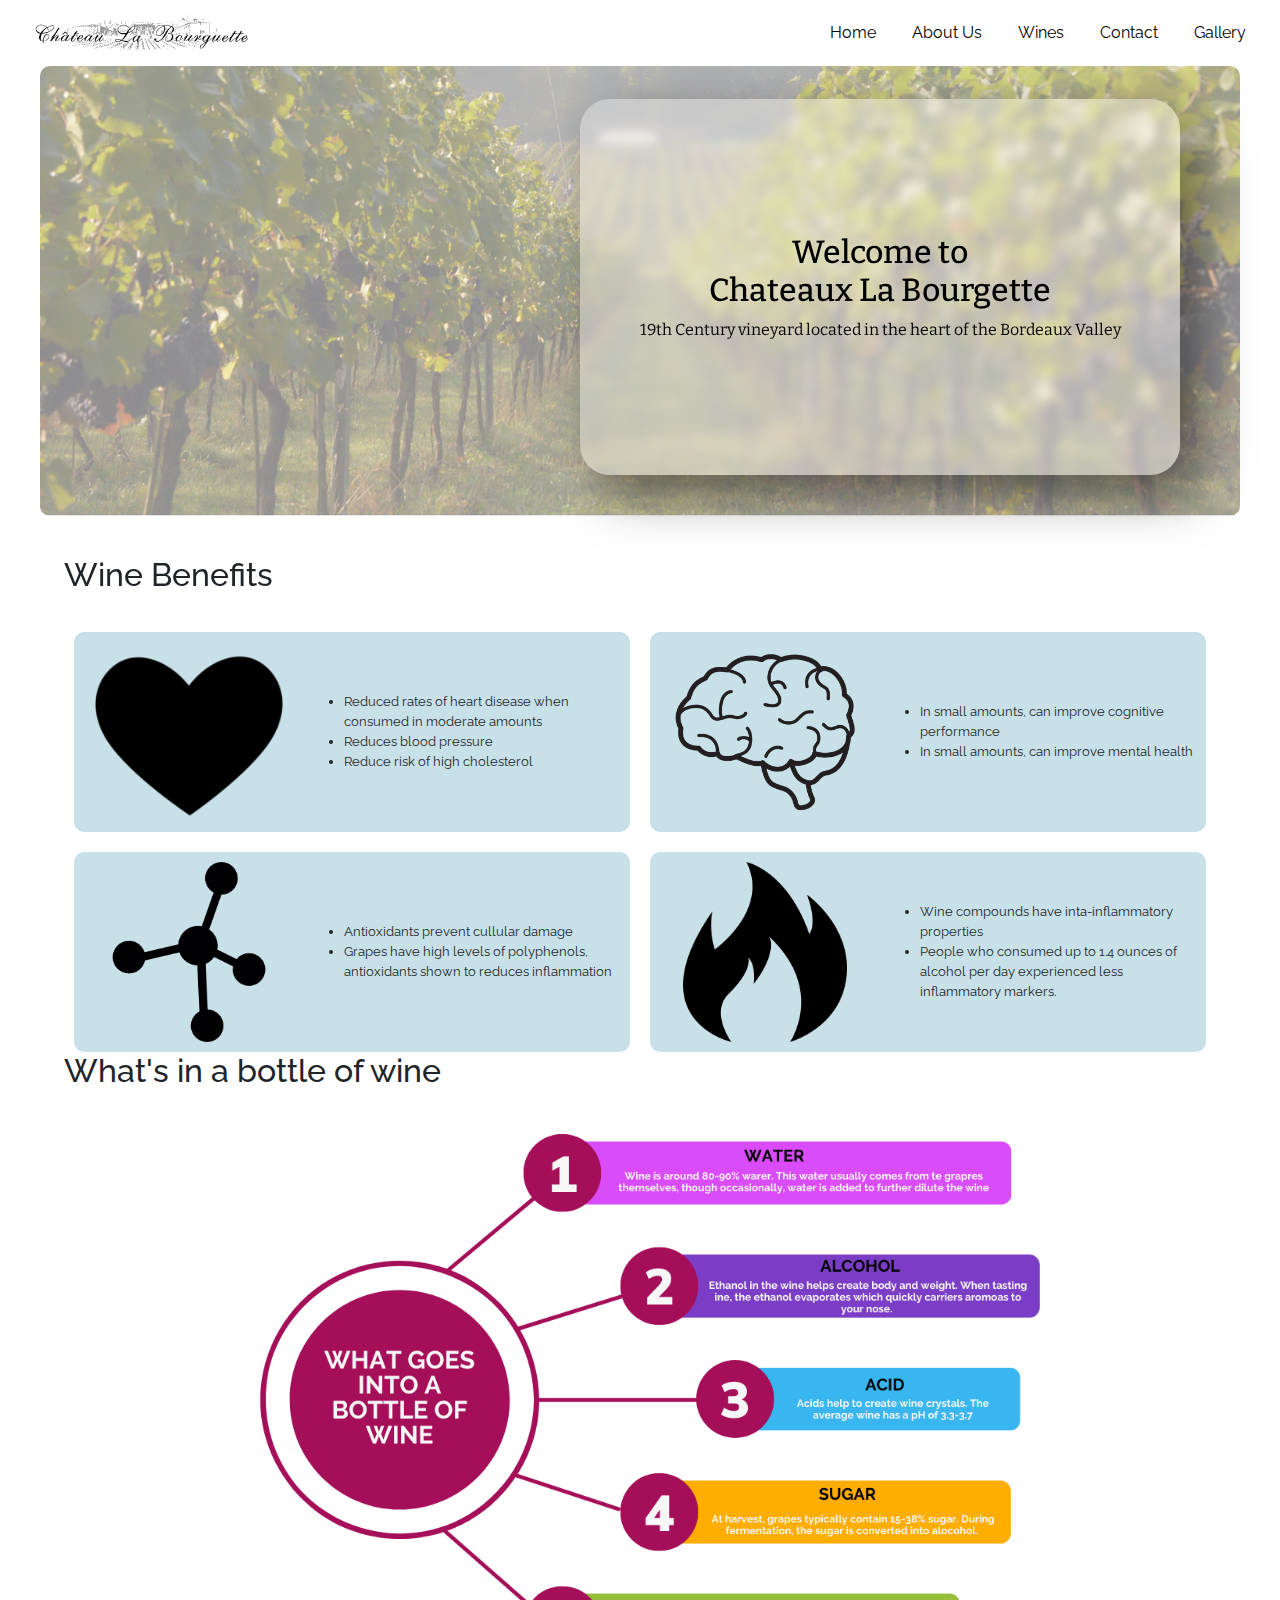
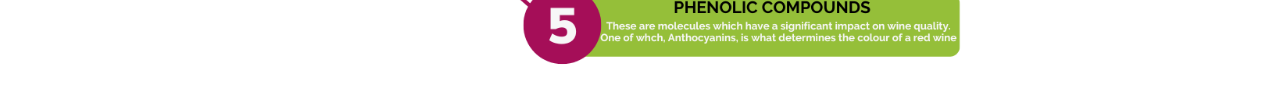
==== index.html @ a7860859 "website with mobile" ====
<!DOCTYPE html>
<html lang="en" dir="ltr">
  <head>
    <meta charset="utf-8">
    <meta name="viewport" content="width=device-width, initial-scale=1">
 <link rel="stylesheet" href="https://cdn.jsdelivr.net/npm/bootstrap@4.0.0/dist/css/bootstrap.min.css" integrity="sha384-Gn5384xqQ1aoWXA+058RXPxPg6fy4IWvTNh0E263XmFcJlSAwiGgFAW/dAiS6JXm" crossorigin="anonymous">
    <title>Chateaux La Bourgette</title>
    <link rel="stylesheet" href="website.css">
    <link rel="preconnect" href="https://fonts.googleapis.com">
<link rel="preconnect" href="https://fonts.gstatic.com" crossorigin>
<link href="https://fonts.googleapis.com/css2?family=Playfair+Display&display=swap" rel="stylesheet">
<link href="https://fonts.googleapis.com/css2?family=Raleway&display=swap" rel="stylesheet">
<script type="module", src="./index.js">

</script>
<script src="https://polyfill.io/v3/polyfill.min.js?features=default"></script>
<link href="https://fonts.googleapis.com/css2?family=Bitter:wght@400;700&display=swap" rel="stylesheet">
  </head>
  <body>
    <script src="https://code.jquery.com/jquery-3.2.1.slim.min.js" integrity="sha384-KJ3o2DKtIkvYIK3UENzmM7KCkRr/rE9/Qpg6aAZGJwFDMVNA/GpGFF93hXpG5KkN" crossorigin="anonymous"></script>
    <script src="https://cdn.jsdelivr.net/npm/popper.js@1.12.9/dist/umd/popper.min.js" integrity="sha384-ApNbgh9B+Y1QKtv3Rn7W3mgPxhU9K/ScQsAP7hUibX39j7fakFPskvXusvfa0b4Q" crossorigin="anonymous"></script>
    <script src="https://cdn.jsdelivr.net/npm/bootstrap@4.0.0/dist/js/bootstrap.min.js" integrity="sha384-JZR6Spejh4U02d8jOt6vLEHfe/JQGiRRSQQxSfFWpi1MquVdAyjUar5+76PVCmYl" crossorigin="anonymous"></script>

<!--
  <div class='logo'>
      <img src="Logo.gif" width="40%" height="40%" alt="" class="center">
  </div>

  <hr class='line'>-->




  <nav class="navbar navbar-expand-md navbar-custom sticky-top">
  <a class="navbar-brand" alt="">
    <img src="Logo.gif" alt="" height="40px;">
  </a>
  <button class="navbar-toggler custom-toggler" type="button" data-toggle="collapse" data-target="#navbarNav" aria-controls="navbarNav" aria-expanded="false" aria-label="Toggle navigation">
    <span class="navbar-toggler-icon"></span>
  </button>
  <div class="collapse navbar-collapse" id="navbarNav">
    <ul class="navbar-nav ml-auto">
      <li class="nav-item-first active">
        <a class="nav-link" href="index.html">Home <span class="sr-only">(current)</span></a>
      </li>
      <li class="nav-item">
        <a class="nav-link" href="about_us.html">About Us</a>
      </li>
      <li class="nav-item">
        <a class="nav-link" href="wine.html">Wines</a>
      </li>
      <li class="nav-item">
        <a class="nav-link" href="maps_test.html">Contact</a>
      </li>
      <li class="nav-item">
        <a class="nav-link" href="Gallery/gallery.html">Gallery</a>
      </li>
    </ul>
  </div>
</nav>


<div class="container-updated">
  <img class='center-pic' src="vineyard-long.webp" alt="Unavailable">
  <div class="block">
    <div class="text-block">
    <h2 style="font-family: Bitter; weight: 700">Welcome to <br>Chateaux La Bourgette</h2>
    <p style="font-family: Bitter; weight: 400">19th Century vineyard located in the heart of the Bordeaux Valley</p>
    </div>
  </div>
</div>

<!--
<div class="wrapper">
  <div class="inner_1">
    <h1 class="center-h1" style="padding-left:auto ;font-family:Raleway">Openning Hours</h1>
    <div class="line_break">

    </div>
    <p class='center-para'>Mon-Fri: 9am-6pm</p>
    <p class='center-para'>Sat: 9am-1pm</p>
    <p class='center-para'>Sun: Closed</p>
  </div>
  <div class="inner_update">
    <img class='side-pic' src="wine_pour.webp" alt="">
  </div>
-->
</div>
<div class="head_box">
  <h2>Wine Benefits</h2>
</div>
<div class="quad_wrap">
  <div class="quad_row">
    <div class="quad_in">
      <div class="inner_icon">
        <img class='icon-img' src="heart_icon.webp" alt="">
      </div>
      <div class="inner_text">
        <ul>
          <li>Reduced rates of heart disease when consumed in moderate amounts</li>
          <li>Reduces blood pressure</li>
          <li>Reduce risk of high cholesterol</li>
        </ul>
      </div>
    </div>
    <div class="quad_in">
      <div class="inner_icon">
        <img class='icon-img' src="brain_icon.png" alt="">
      </div>
      <div class="inner_text">
        <ul>
          <li>In small amounts, can improve cognitive performance</li>
          <li>In small amounts, can improve mental health</li>
        </ul>
      </div>
    </div>
  </div>
  <div class="quad_row">
    <div class="quad_in">
      <div class="inner_icon">
        <img class='icon-img' src="molecule_icon.png" alt="">
      </div>
      <div class="inner_text">
        <ul>
          <li>Antioxidants prevent cullular damage</li>
          <li>Grapes have high levels of polyphenols, antioxidants shown to reduces inflammation</li>
        </ul>
      </div>

    </div>
    <div class="quad_in">
      <div class="inner_icon">
        <img class='icon-img' src="fire_icon.png" alt="">
      </div>
      <div class="inner_text">
        <ul>
          <li>Wine compounds have inta-inflammatory properties</li>
          <li>People who consumed up to 1.4 ounces of alcohol per day experienced less inflammatory markers. </li>
        </ul>
      </div>

    </div>
  </div>


</div>

<div class="head_box">
  <h2>What's in a bottle of wine</h2>
</div>
<div class="chart_container">
  <img class='img_chart' src="wine_com.png" alt="">
</div>

<div class="mobile_info hide">
  <div class="container">
    <div class="m-head">
      <h2>Water</h2>
    </div>
    <div class="m-text">
      <p>Wine is around 80-90% warer. This water usually comes from the grapres themselves, though occasionally, water is added to further dilute the wine</p>
    </div>
  </div>
  <div class="container">
    <div class="m-head">
      <h2>Alcohol</h2>
    </div>
    <div class="m-text">
      <p>Ethanol in the wine helps create body and weight. When tasting ine, the ethanol evaporates which quickly carriers aromoas to your nose. </p>
    </div>
  </div>
  <div class="container">
    <div class="m-head">
      <h2>Acid</h2>
    </div>
    <div class="m-text">
      <p>Acids help to create wine crystals. The average wine has a pH of 3.3-3.7</p>
    </div>

  </div>
  <div class="container">
    <div class="m-head">
      <h2>Sugar</h2>
    </div>
    <div class="m-text">
      <p>At harvest, grapes typically contain 15-38% sugar. During fermentation, the sugar is converted into alocohol. </p>
    </div>
  </div>
  <div class="container">
    <div class="m-head">
      <h2>Phenolic Compounds</h2>
    </div>
    <div class="m-text">
      <p>These are molecules which have a significant impact on wine quality. One of whch, Anthocyanins, is what determines the colour of a red wine</p>
    </div>
  </div>
</div>


</body>
<!--
<footer>
  <a href="maps_test.html">Contact Us</a>
  <p>Created by Joseph Lai</p>
</footer>-->



<!--
<div class="container center-container">
  <h1 class="center-h1" style="padding-left">Openning Hours</h1>
  <p class='center-para'>Mon-Fri: 9am-6pm</p>
  <p class='center-para'>Sat: 9am-1pm</p>
  <p class='center-para'>Sun: Closed</p>
</div>-->
---- website.css ----
.navbar-nav{
  /*padding-left:60px;*/
  /*padding-right: 60px;*/
  margin-right: 0;
}


.navbar-custom{
  background-color: White;
}

.nav-link{
  color:#000000;
}

.nav-item{
  padding-left: 10px;
  padding-right: 10px;
  font-size: 12pt;
  padding-top: -4px;
  padding-bottom: -4px;
  color: black;
}

.nav-item-first{
  padding-left: -10px;
  padding-right: 10px;
  font-size: 12pt;
  padding-top: -4px;
  padding-bottom: -4px;
  color: black;
}



.center{
  display: block;
  margin-left: auto;
  margin-right: auto;
}

.block{
  position: absolute;
  top: 47%;
  left: 70%;
  height:80%;
  width: 50%;
  background-color:rgba(255, 255, 255, .3);
  text-align: center;
  transform: translate(-50%, -50%);
  max-height: 100%;
  -webkit-backdrop-filter: blur(5px);
  backdrop-filter: blur(5px);
  box-shadow: 20px 20px 50px rgba(0, 0, 0, 0.5);
  border-radius: 30px;
}

.text-block{
  position: relative;
  top:50%;
  left:50%;
  color: black;
  text-align:center;
  transform: translate(-50%, -50%);
  max-height: 100%;
  width: 100%;
}


.line{
  background-color: #000000;
  height:.3px;
  width: 90vw;
  padding-top: 0;
  padding-bottom: 0
}

.bkg-image{
  display: block;
  margin-left: auto;
  margin-right: auto;
  opacity: 0.2;
}

.center-container{
  display: block;
  padding-left: auto;
  padding-right: auto;
  background-color: #ADD8E6;
  width:100vw;
  height:20vw;
  margin-top: 50px;
}

.double_column{
  display: inline;
  width: 50%;
  background-color: #ADD8E6;
}

.row{
  display: flex;
}

.grid-container {
  display: grid;
  grid-auto-flow: column;
}

.h1{
  font-family: 'Raleway';
  text-align: center;
}

.p{
  font-family: 'Raleway';
  margin: 30px;
}

.center-para{
  text-align: center;
  padding-top: 0;
}

.center-h1{
  text-align: center;
  padding-top: 40px;
}
.nav-link{
  font-family: 'Raleway', serif;
}

.float-container {
  display: block;
    height:30vw;
    /*padding: 20px;*/
}

.float-child {
    width: 50%;
    /*padding: 20px;*/
    height:30vw;
}

.container{
  display: flex;
  position: relative;
  width:100%;
  padding: 30px;
}

.wrapper{
  display: flex;
  flex-direction: row;
  position: relative;
  padding-top: 0;
  margin-top: 10px;
  width:90%;
  height: 330px;
  margin-left: auto;
  margin-right: auto;
}

.inner_1{
  position: relative;
  float:left;
  width: 50%;
  height: 330px;
  background-color: rgba(177,212, 222, .7);
}

.inner_update{
  position: relative;
  float: right;
  width: 50%;
    background-color: rgba(223, 223, 235, .7);
}

.inner_2{
  position: relative;
  float:left;
  width: 50%;
  height: 330px;
  background-color: white;
}

.carousel-inner>.active {
  height: 30vw;
}

.center-pic{
  opacity: 50%;
  max-width: 100%;
  position: relative;
  top: 0;
  right: 0;
  border-radius: 10px;
}

.side-pic{
  width: 60%;
  max-height: 100%;
  position: relative;
  top: 50%;
  left: 50%;
  transform: translate(-50%, -50%);
}

.line_break{
  display: block;
  height: 30px;
  width: 100%;
}

.form{
  max-width: 100%;
  max-height: 100%;
  overflow: hidden;
}

.form_item{
  width:100%;
  padding: 12px 20px;
  bottom-border: 2px solid black;
}

/* Set the size of the div element that contains the map */
#map {
  height: 400px;
  /* The height is 400 pixels */
  width: 100%;
  /* The width is the width of the web page */
}

.inner_1_contact{
  float:left;
  width: 50%;
  height:40.5vw;
}

.inner_2{
  float:right;
  width: 50%;
  height:40.5vw;
}

.form-label{
  font-family: Raleway;
  width: 100%;
}

.form-item{
  border: none;
  border-bottom: 2px solid black;
  margin-bottom: 20px;
  width: 100%;
}

.container-updated{
  width:100%;
  display: flex;
  position: relative;
  padding-bottom: 20px;
  margin: auto;
}

footer{
  font-family: Raleway;
  text-align: center;
  font-size: 8px;
}

.custom-toggler .navbar-toggler{
  background-color: black;
}
.custom-toggler .navbar-toggler-icon {
            background-image: url(
"data:image/svg+xml;charset=utf8,%3Csvg viewBox='0 0 32 32' xmlns='http://www.w3.org/2000/svg'%3E%3Cpath stroke='rgba(0, 0, 0, 0.8)' stroke-width='2' stroke-linecap='round' stroke-miterlimit='10' d='M4 8h24M4 16h24M4 24h24'/%3E%3C/svg%3E");
        }

@media (max-width: 800px){
  .text-block{
    width: 100%;
  }

  .inner_text ul li{
    font-size: 8pt;
  }

  .wrapper{
    flex-direction: column;
  }

  .inner_1{
    width: 100%;
  }

  .inner_update{
    width: 100%;
  }

  .side-pic{
    max-width: 50%;
    max-height: 80%;
  }
}

@media(min-width: 1200px){
  .container-updated{
    width: 1200px;
  }

  .wrapper{
    width: 1200px;
  }

  .logo{
    max-width: 1000px;
    margin-left: auto;
    margin-right: auto;
  }
}

.quad_wrap{
  display: flex;
  flex-direction: column;
  position: relative;
  width: 90%;
  height: 400px;
  margin-top: 30px;
  margin-left: auto;
  margin-right: auto;
}

.quad_row{
  display: flex;
  position: relative;
  flex-direction: row;
  width: 100%;
  height: 50%;
  margin-bottom: 20px;
}


.quad_in{
  display: flex;
  float: left;
  width: 50%;
  height: 100%;
  flex-direction: row;
  padding: 10px;
  background-color: rgba(177,212, 222, .7);
  border-radius: 10px;
  margin-left: 10px;
  margin-right: 10px;
}

.head_box{
  display: flex;
  position: relative;
  width: 90%;
  text-align: left;
  margin-left: auto;
  margin-right: auto;
  margin-top: 20px;
}

h2{
  font-family: Raleway;
  text-size-adjust: auto;
}

.inner_icon{
  display: flex;
  position: relative;
  float: left;
  height: 100%;
  width: 40%;
  text-align: center;
}

.inner_text{
  display: flex;
  position: relative;
  float: left;
  height: 100%;
  width: 60%;
margin: auto;
text-size-adjust: auto;
border-radius: 10px;
margin-left: 10px;
margin-top: auto;
margin-bottom: auto;
}

.icon-img{
  width: 100%;
  margin-left: auto;
  margin-right: auto;
  object-fit: contain;
}

.inner_text li{
  font-family: Raleway;
  text-size-adjust: auto;
  font-size-adjust: auto;
  font-size: 10pt;
}

.inner_text ul{
  margin: auto;
}

.chart_container{
  height: 600px;
  width: 90%;
  object-fit: contain;
  display: flex;
  position: relative;
  margin-left: auto;
  margin-right: auto;
}

.img_chart{
  width: 100%;
  margin-left: auto;
  margin-right: auto;
  display: relative;
  object-fit: contain;
}

.mobile_info{
  display: flex;
  flex-direction: column;
  height: 640px;
  width: 90%;
  margin-left: auto;
  margin-right: auto;
}

.container{
  width: 100%;
  height: 20%;
  margin-left: auto;
  margin-right: auto;
  margin-bottom:10px;
}

.container:nth-child(even){
  background: rgba(177,212, 222, .7);
  border-radius: 10px;
}

.container:nth-child(odd){
  background: rgba(0, 0, 0, 0.3);
  border-radius: 10px;
}

.m-head{
  height: 100%;
  text-align: center;
  width: 30%;
}

.m-text{
  height: 100%;
  text-align: center;
  width: 70%;
  font-size-adjust: auto;
}

.hide{
  display: none;
}

.m-text p{
  font-size: 10pt;
}

.m-head h2{
  font-size: 14pt;
  font-family: Bitter;
  font-weight: 700;
}

@media (max-width: 600px){
  .chart_container{
    width: 100vw;
    display: none;
  }

  .hide{
    display: block;
  }
}

@media (max-width: 600px){
  .quad_row{
    flex-direction: column;
    width: 100%;
    height: 50%;
    margin-bottom: 0;
  }


  .quad_in{
    width: 100%;
    flex-direction: column;
    position: relative;
    height: 45%;
    margin-bottom: 5%;
    margin-left: auto;
    margin-right: auto;
  }

  .quad_wrap{
    flex-direction: column;
    width: 90%;
    height: 1200px;
  }

  .inner_icon{
    width: 100%;
    height: 50%;
  }

  .inner_text{
    width: 100%;
    height: 50%;
    margin-left: auto;
    margin-right: auto;
  }

  .inner_text ul li{
    font-size: 10
    pt;
  }

}

@media (max-width: 500px){
  .text-block h2{
    font-size: 14pt;
  }

  .text-block p{
    font-size: 10pt;
  }

  .m-head{
    text-align: left;
  }

  .container{
    padding: 10px;
  }

}

@media (max-width: 250px){
  .text-block h2{
    font-size: 14pt;
  }

  .text-block p{
    font-size: 10pt;
  }
  .container-updated{
    height: 300px;
    object-fit: cover;
  }

  .inner_text li{
    font-size: 7pt;
  }

  .m-head{
    float: left;
    left: 0;
    text-align: left;
    display: none;
  }
  .m-head h2{
    font-size: 10pt;

  }
  .m-text{
    width: 100%;
  }
  .m-text p{
    font-size: 6pt;
  }
}



footer a {
  font-family: Raleway;
  font-size: 10pt;
  color: black;
}

footer p {
  font-family: Raleway;
  font-size: 10pt;
  color: black;
}

@media (max-width: 400px){
  .text-block h2{
    font-size: 12pt;
  }

  .block{
    top: 43%;
    width: 100%;
    left: 50%;
  }

  .text-block p{
    font-size: 8pt;
  }

  .m-text p{
    font-size: 8pt;
    padding-left: 10px;
    text-align: left;
  }

  .m-head{
    text-align: left;
  }

  .m-head h2{
    font-size: 12pt;
    font-family: Bitter;
    font-weight: 700;

  }

  .container{
    padding: 10px;
  }
}
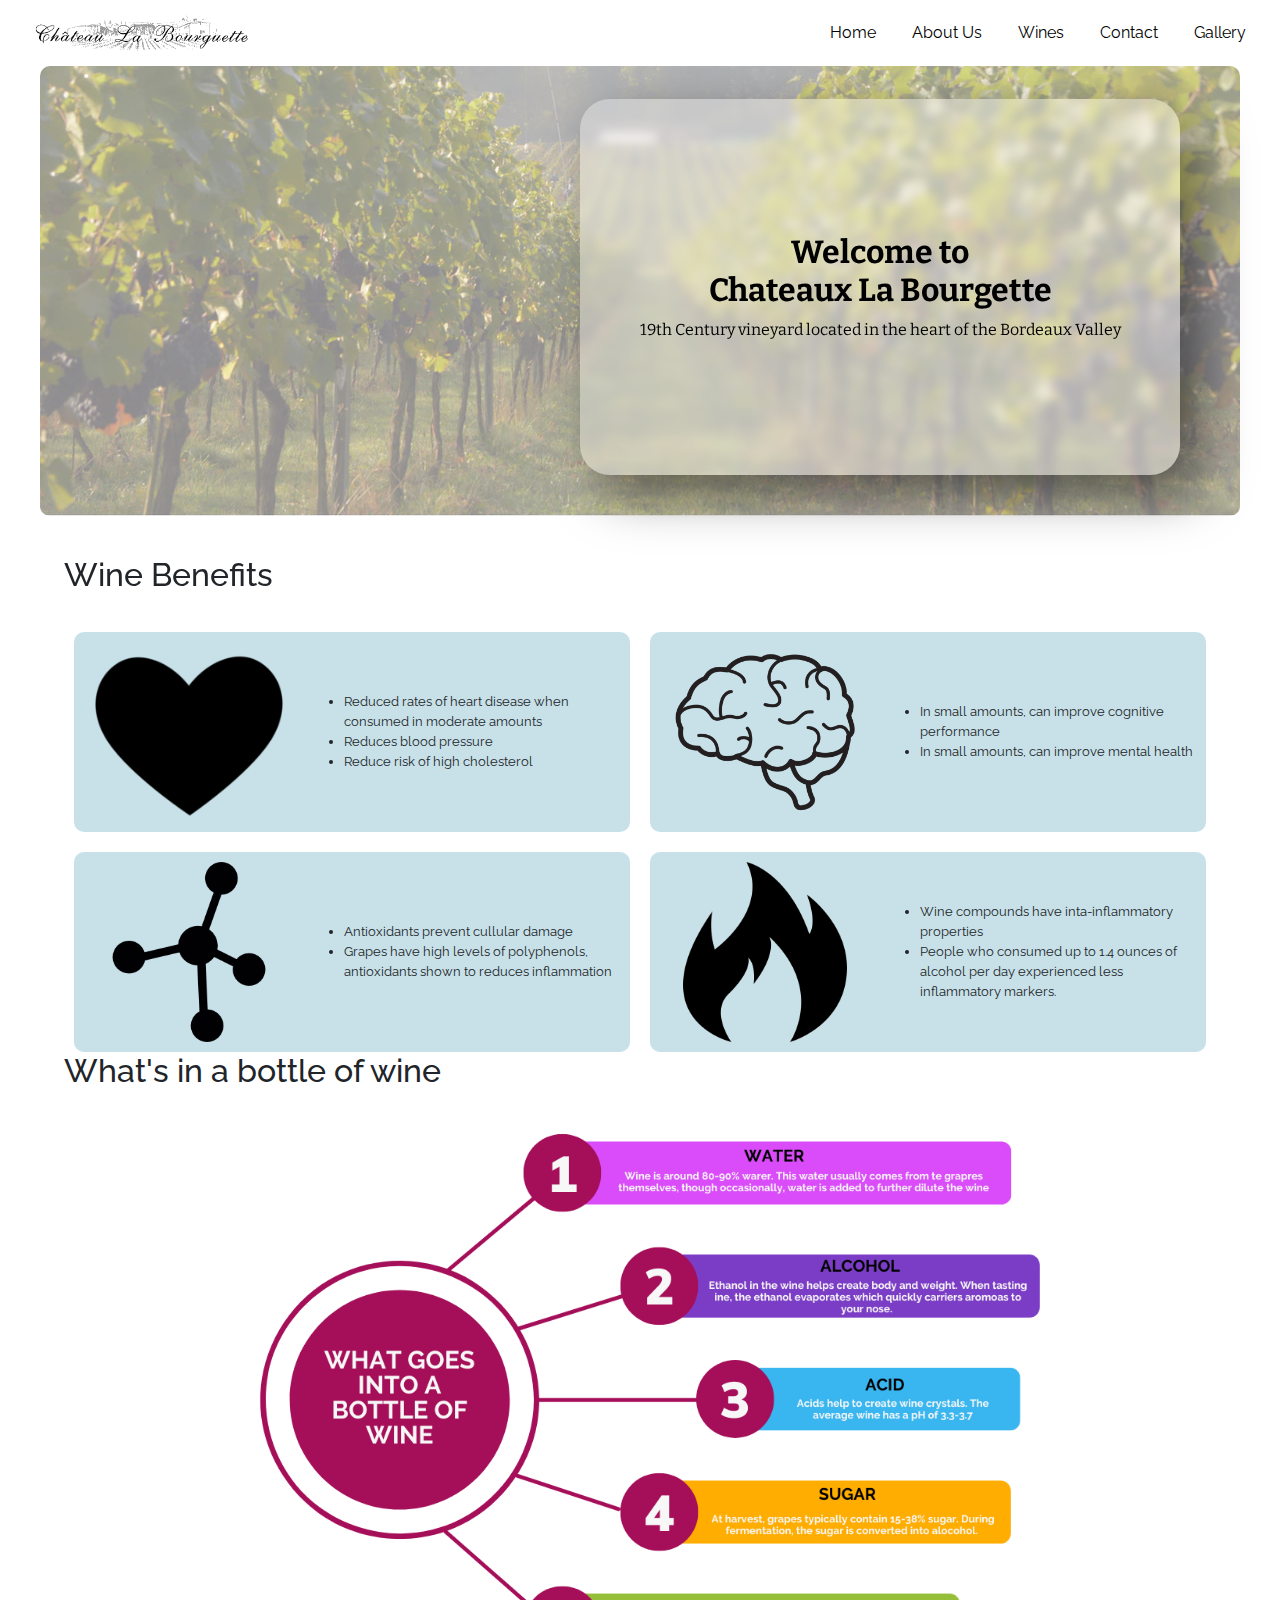
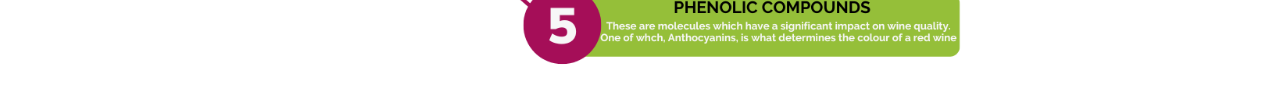
==== commit a9479be3: "update" ====
--- a/index.html
+++ b/index.html
@@ -64,8 +64,8 @@
   <img class='center-pic' src="vineyard-long.webp" alt="Unavailable">
   <div class="block">
     <div class="text-block">
-    <h2 style="font-family: Bitter; weight: 700">Welcome to <br>Chateaux La Bourgette</h2>
-    <p style="font-family: Bitter; weight: 400">19th Century vineyard located in the heart of the Bordeaux Valley</p>
+    <h2 style="font-family: Bitter; font-weight: 700">Welcome to <br>Chateaux La Bourgette</h2>
+    <p style="font-family: Bitter; font-weight: 400">19th Century vineyard located in the heart of the Bordeaux Valley</p>
     </div>
   </div>
 </div>
--- a/website.css
+++ b/website.css
@@ -318,6 +318,10 @@
     max-width: 1000px;
     margin-left: auto;
     margin-right: auto;
+  }
+
+  .head_box{
+    width: 1200px;
   }
 }
 
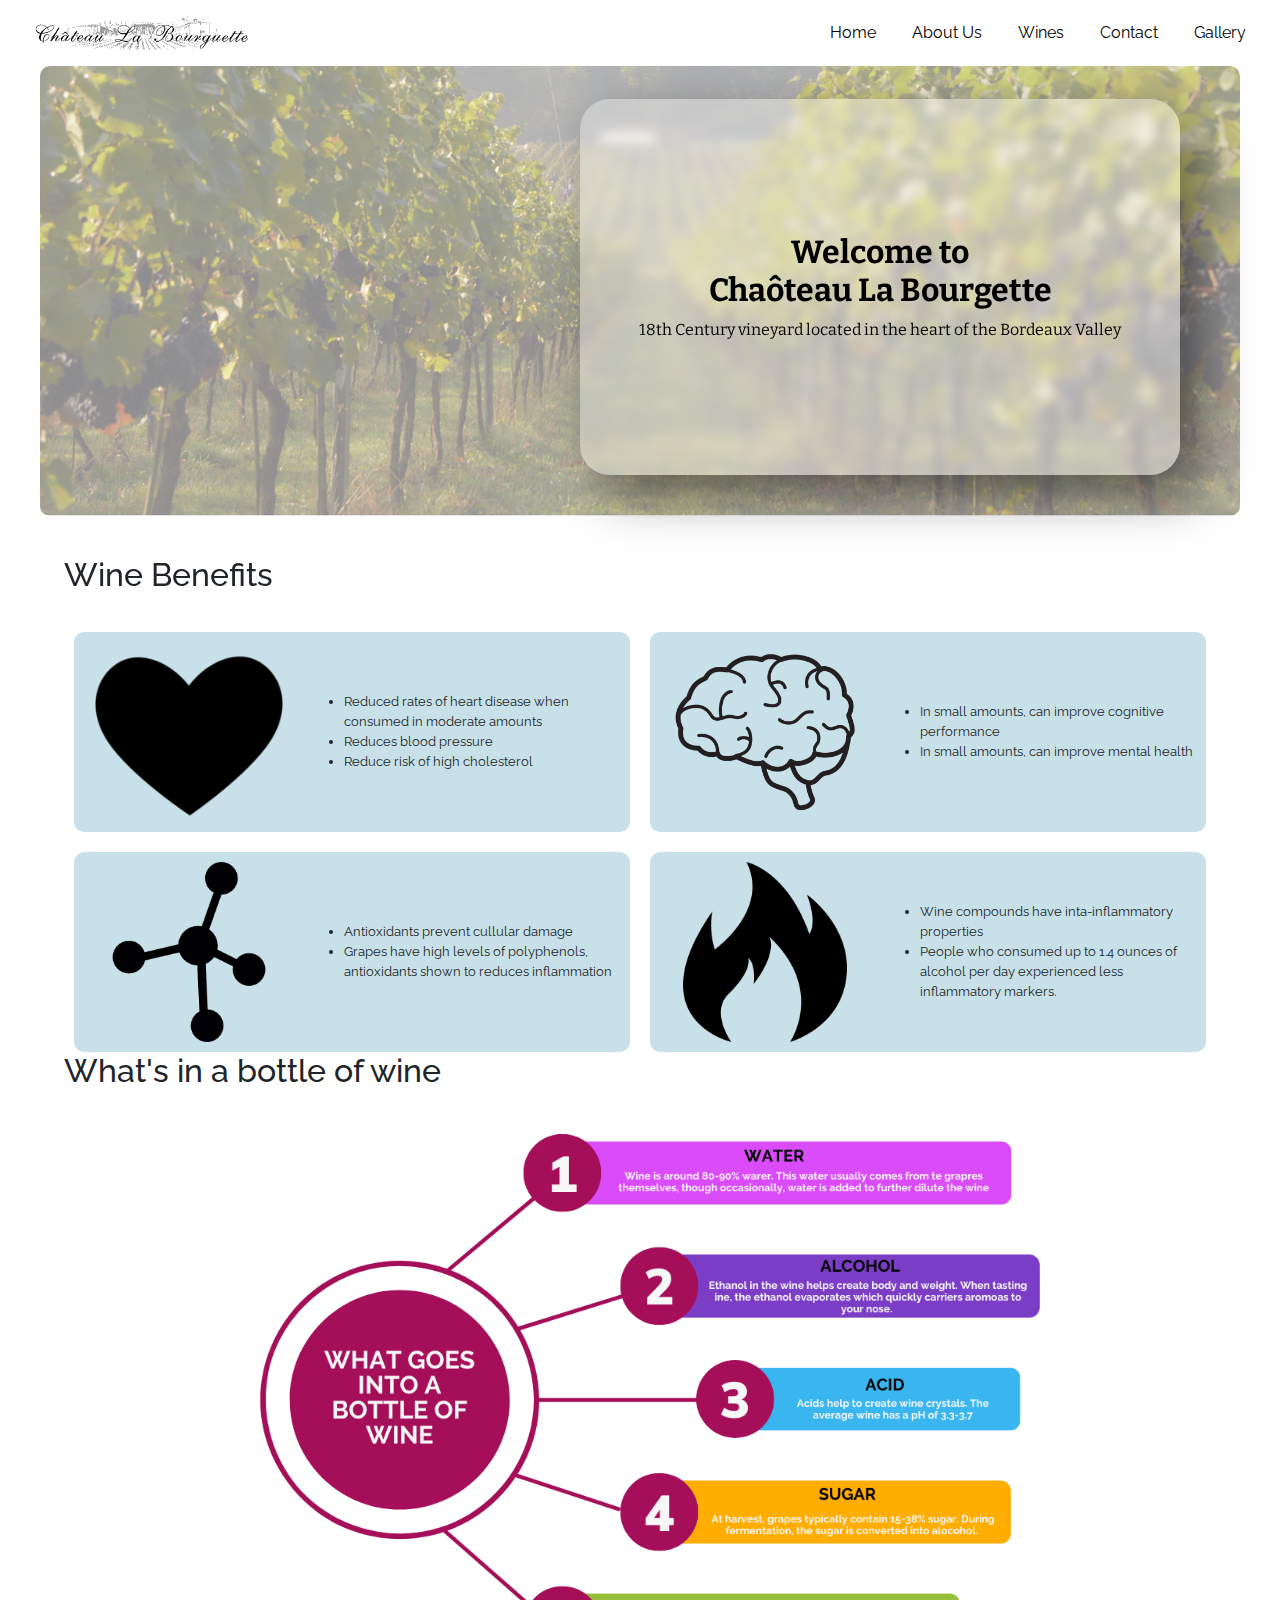
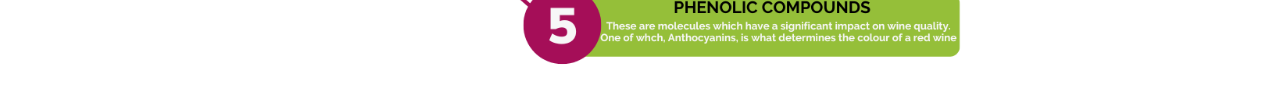
==== commit 3b67faa9: "Update index.html" ====
--- a/index.html
+++ b/index.html
@@ -64,8 +64,8 @@
   <img class='center-pic' src="vineyard-long.webp" alt="Unavailable">
   <div class="block">
     <div class="text-block">
-    <h2 style="font-family: Bitter; font-weight: 700">Welcome to <br>Chateaux La Bourgette</h2>
-    <p style="font-family: Bitter; font-weight: 400">19th Century vineyard located in the heart of the Bordeaux Valley</p>
+    <h2 style="font-family: Bitter; font-weight: 700">Welcome to <br>Cha&ocircteau La Bourgette</h2>
+    <p style="font-family: Bitter; font-weight: 400">18th Century vineyard located in the heart of the Bordeaux Valley</p>
     </div>
   </div>
 </div>
--- a/website.css
+++ b/website.css
@@ -542,7 +542,7 @@
 
 }
 
-@media (max-width: 500px){
+@media (max-width: 600px){
   .text-block h2{
     font-size: 14pt;
   }
@@ -551,6 +551,10 @@
     font-size: 10pt;
   }
 
+  .inner_text ul li {
+    font-size: 13pt;
+  }
+
   .m-head{
     text-align: left;
   }
@@ -559,7 +563,22 @@
     padding: 10px;
   }
 
-}
+  .container-updated{
+    height: 400px;
+  }
+
+  .center-pic{
+    object-fit: cover;
+    border-radius: 0;
+  }
+
+  .block{
+    left: 50%;
+    height: 60%;
+  }
+
+}
+
 
 @media (max-width: 250px){
   .text-block h2{
@@ -617,7 +636,7 @@
 
   .block{
     top: 43%;
-    width: 100%;
+    width: 80%;
     left: 50%;
   }
 
@@ -645,4 +664,6 @@
   .container{
     padding: 10px;
   }
-}
+
+
+}
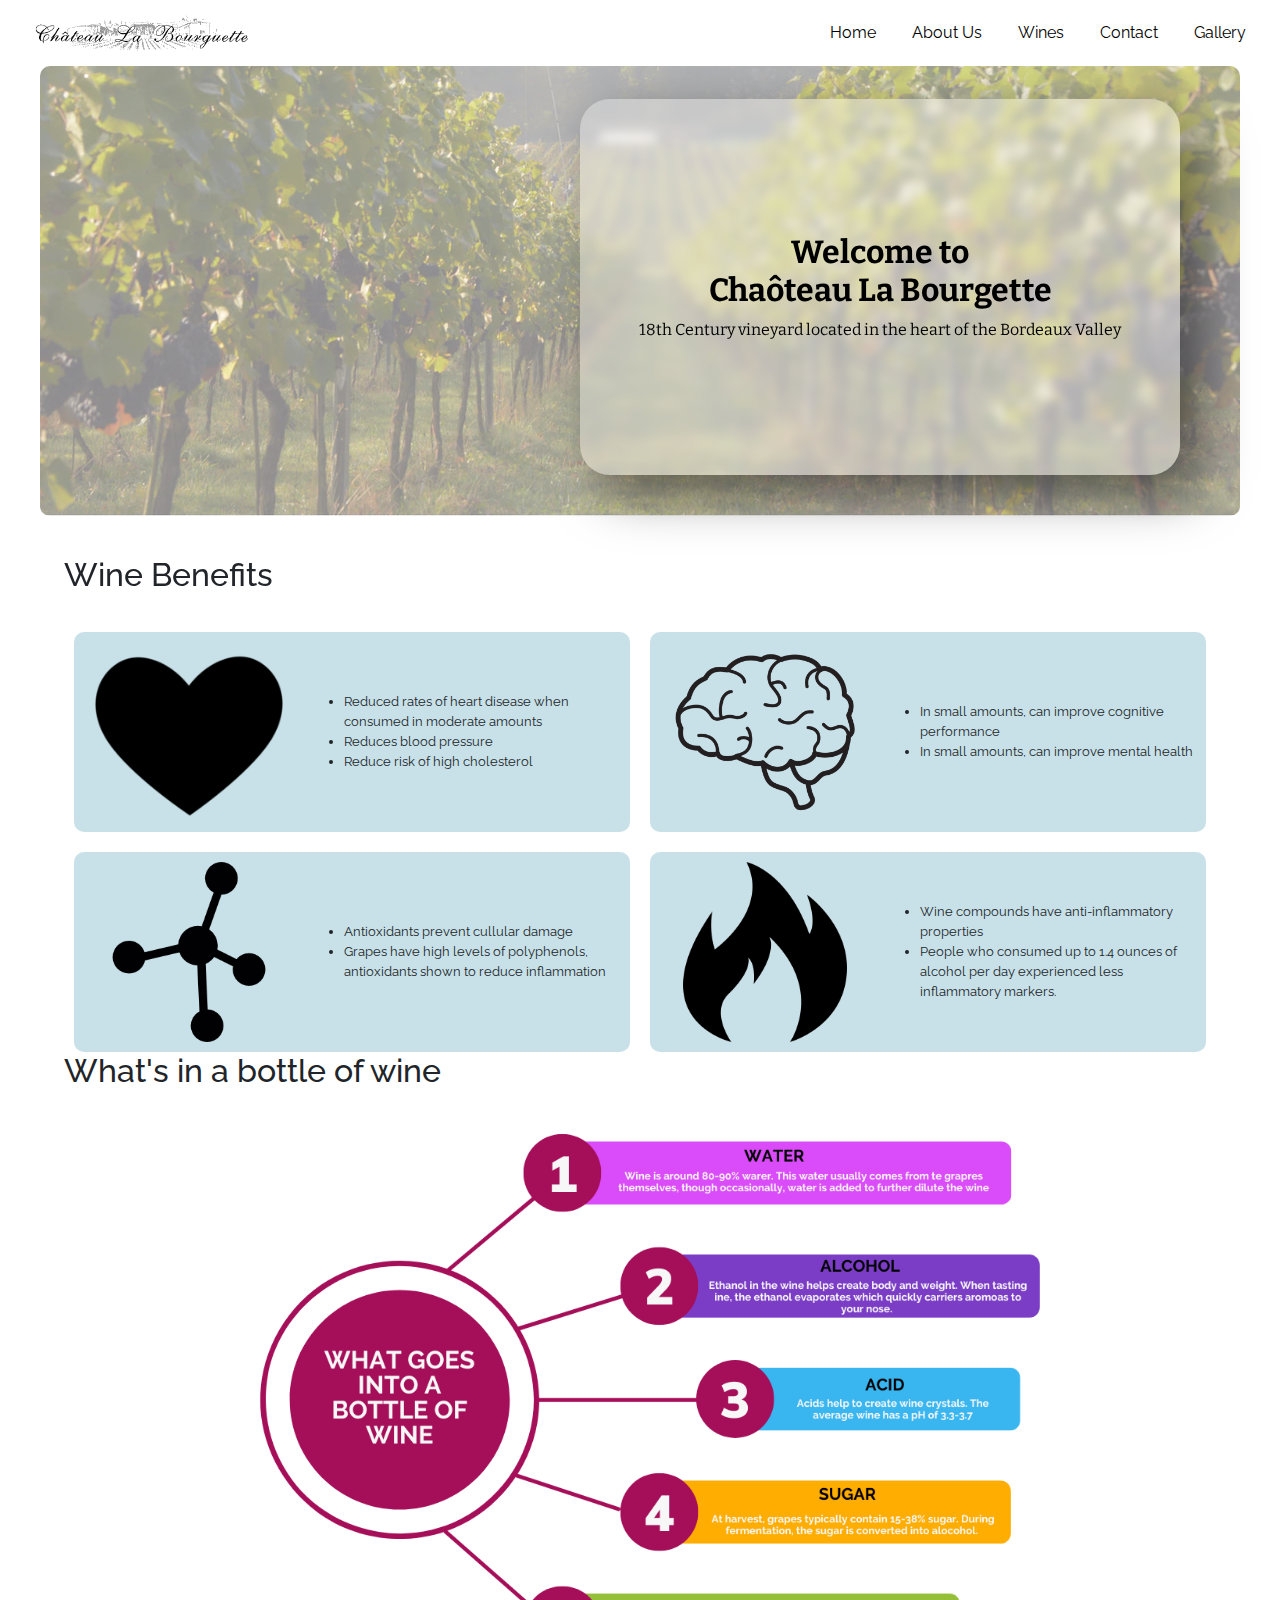
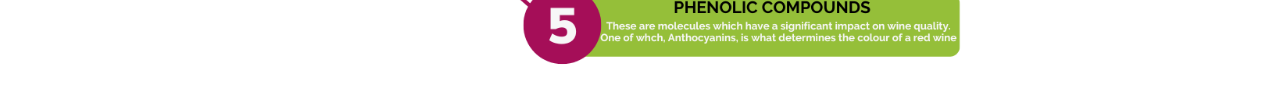
==== commit f2afeaf5: "Update index.html" ====
--- a/index.html
+++ b/index.html
@@ -123,7 +123,7 @@
       <div class="inner_text">
         <ul>
           <li>Antioxidants prevent cullular damage</li>
-          <li>Grapes have high levels of polyphenols, antioxidants shown to reduces inflammation</li>
+          <li>Grapes have high levels of polyphenols, antioxidants shown to reduce inflammation</li>
         </ul>
       </div>
 
@@ -134,7 +134,7 @@
       </div>
       <div class="inner_text">
         <ul>
-          <li>Wine compounds have inta-inflammatory properties</li>
+          <li>Wine compounds have anti-inflammatory properties</li>
           <li>People who consumed up to 1.4 ounces of alcohol per day experienced less inflammatory markers. </li>
         </ul>
       </div>
@@ -158,7 +158,7 @@
       <h2>Water</h2>
     </div>
     <div class="m-text">
-      <p>Wine is around 80-90% warer. This water usually comes from the grapres themselves, though occasionally, water is added to further dilute the wine</p>
+      <p>Wine is around 80-90% water. This water usually comes from the grapes themselves, though occasionally, water is added to further dilute the wine</p>
     </div>
   </div>
   <div class="container">
@@ -166,7 +166,7 @@
       <h2>Alcohol</h2>
     </div>
     <div class="m-text">
-      <p>Ethanol in the wine helps create body and weight. When tasting ine, the ethanol evaporates which quickly carriers aromoas to your nose. </p>
+      <p>Ethanol in the wine helps create body and weight. When tasting wine, the ethanol evaporates which quickly carries aromas to your nose. </p>
     </div>
   </div>
   <div class="container">
@@ -183,7 +183,7 @@
       <h2>Sugar</h2>
     </div>
     <div class="m-text">
-      <p>At harvest, grapes typically contain 15-38% sugar. During fermentation, the sugar is converted into alocohol. </p>
+      <p>At harvest, grapes typically contain 15-38% sugar. During fermentation, the sugar is converted into alcohol. </p>
     </div>
   </div>
   <div class="container">
@@ -191,7 +191,7 @@
       <h2>Phenolic Compounds</h2>
     </div>
     <div class="m-text">
-      <p>These are molecules which have a significant impact on wine quality. One of whch, Anthocyanins, is what determines the colour of a red wine</p>
+      <p>These are molecules which have a significant impact on wine quality. One of which, Anthocyanins, is what determines the colour of a red wine</p>
     </div>
   </div>
 </div>
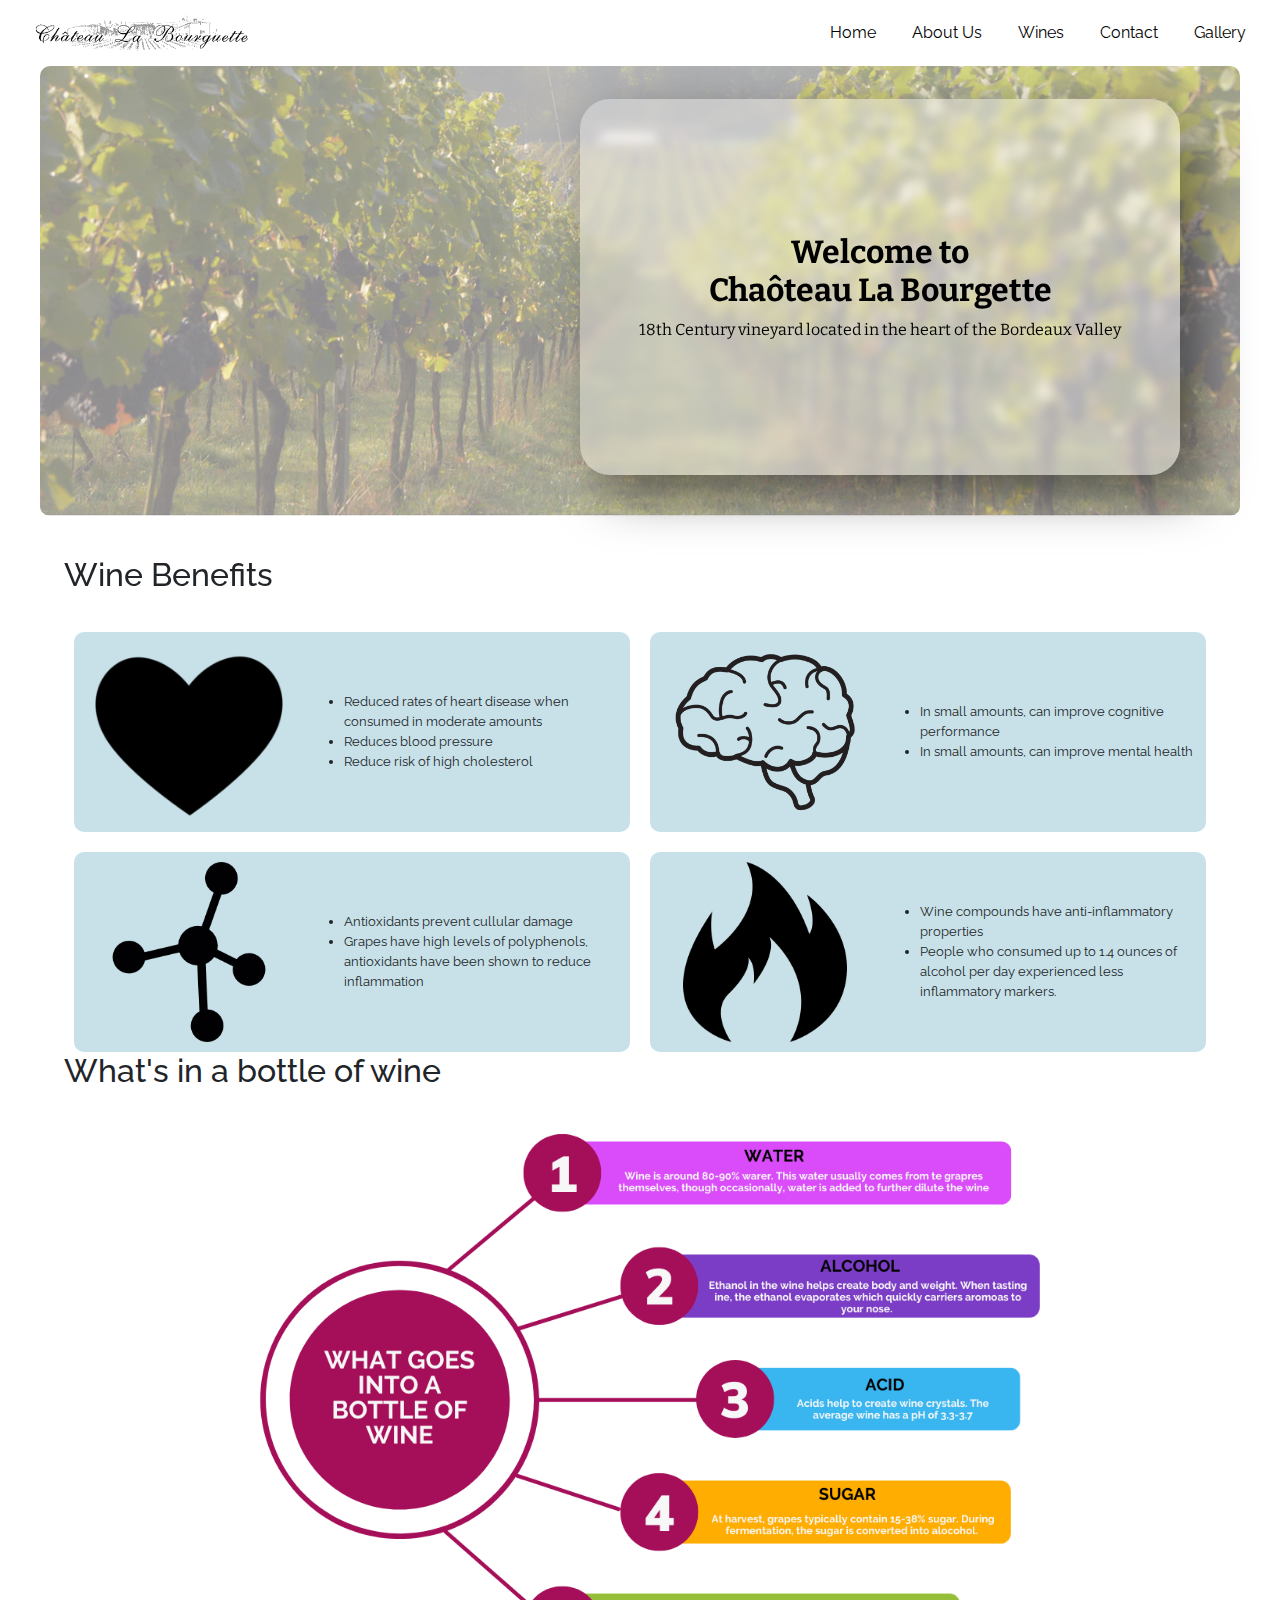
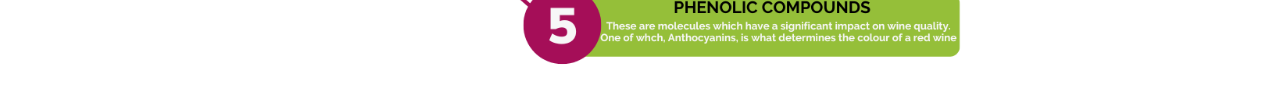
==== commit 67be882f: "Index change" ====
--- a/index.html
+++ b/index.html
@@ -123,7 +123,7 @@
       <div class="inner_text">
         <ul>
           <li>Antioxidants prevent cullular damage</li>
-          <li>Grapes have high levels of polyphenols, antioxidants shown to reduce inflammation</li>
+          <li>Grapes have high levels of polyphenols, antioxidants have been shown to reduce inflammation</li>
         </ul>
       </div>
 
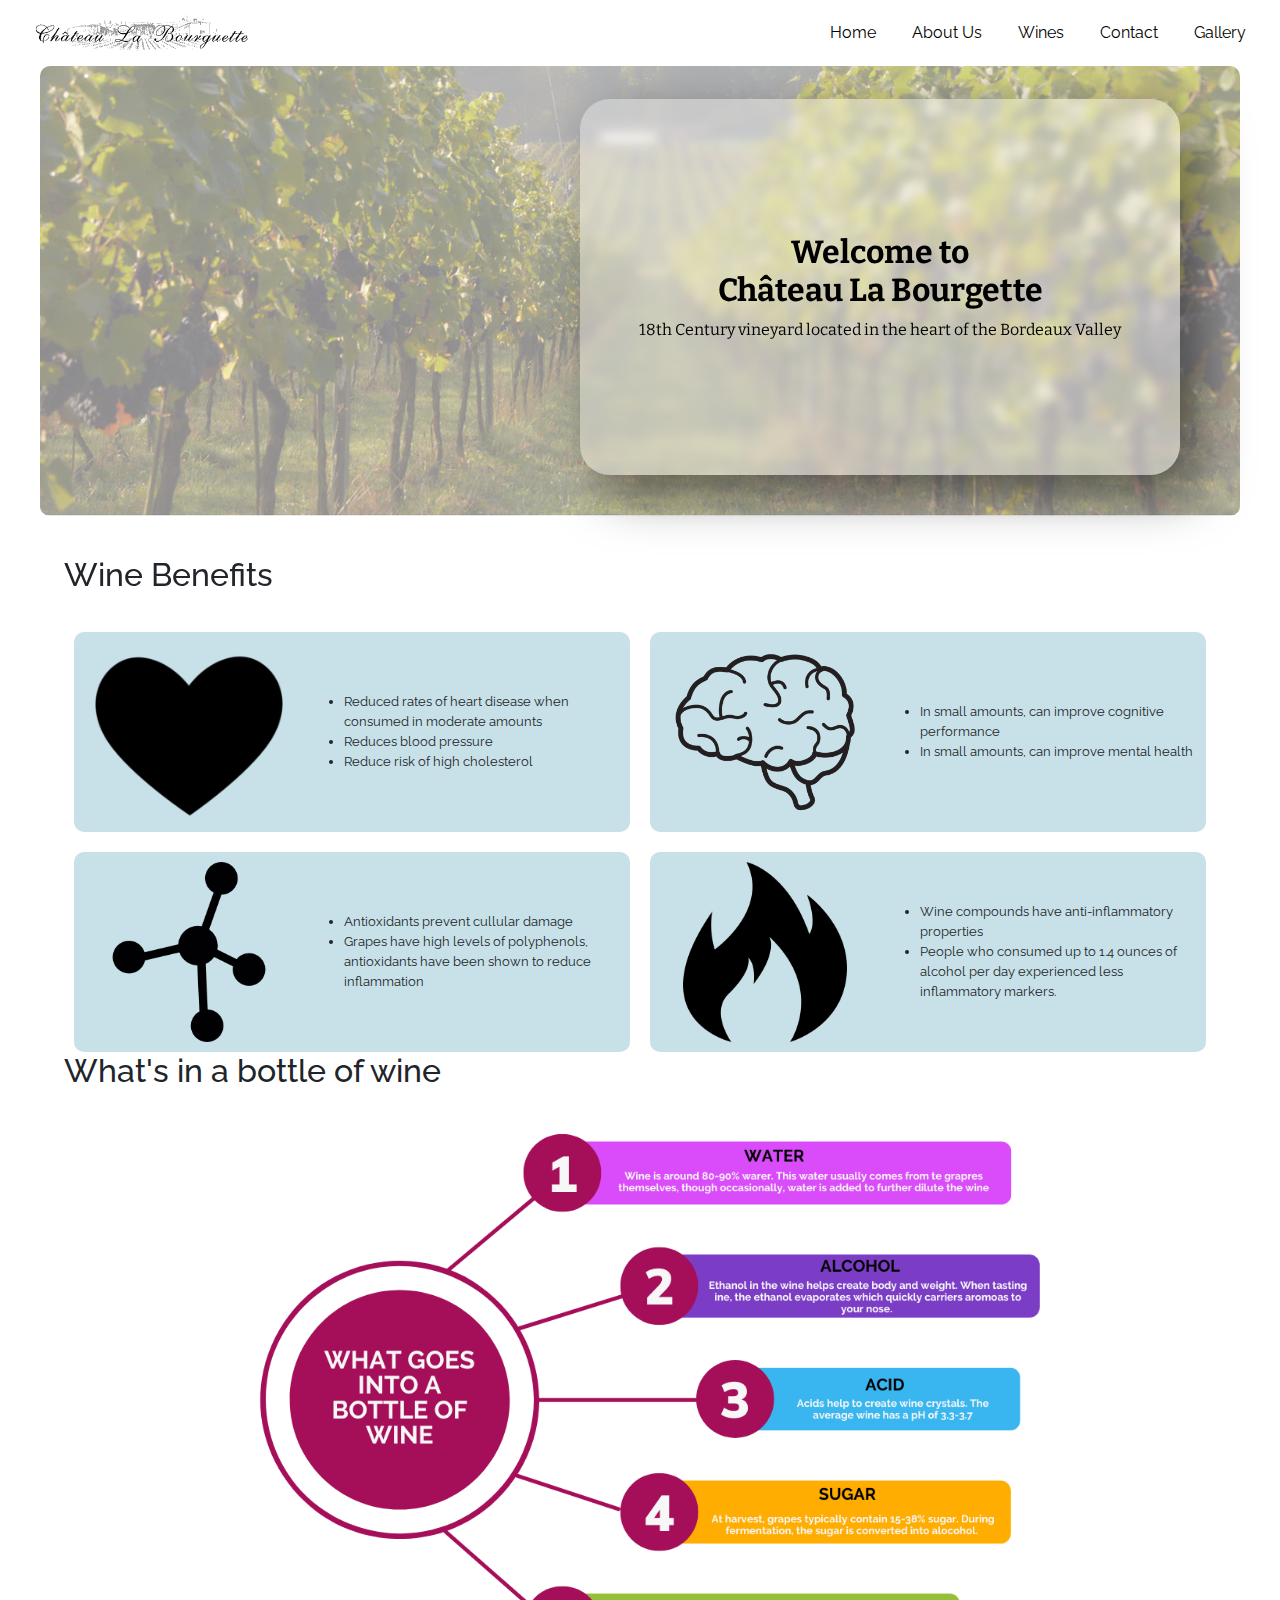
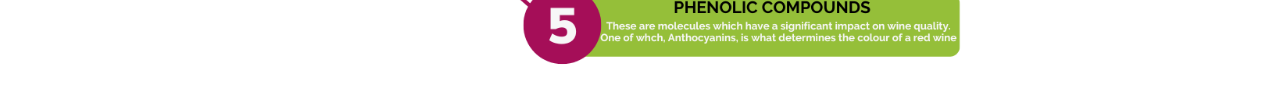
==== commit b6e706de: "Change accent" ====
--- a/index.html
+++ b/index.html
@@ -64,7 +64,7 @@
   <img class='center-pic' src="vineyard-long.webp" alt="Unavailable">
   <div class="block">
     <div class="text-block">
-    <h2 style="font-family: Bitter; font-weight: 700">Welcome to <br>Cha&ocircteau La Bourgette</h2>
+    <h2 style="font-family: Bitter; font-weight: 700">Welcome to <br>Ch&acircteau La Bourgette</h2>
     <p style="font-family: Bitter; font-weight: 400">18th Century vineyard located in the heart of the Bordeaux Valley</p>
     </div>
   </div>
